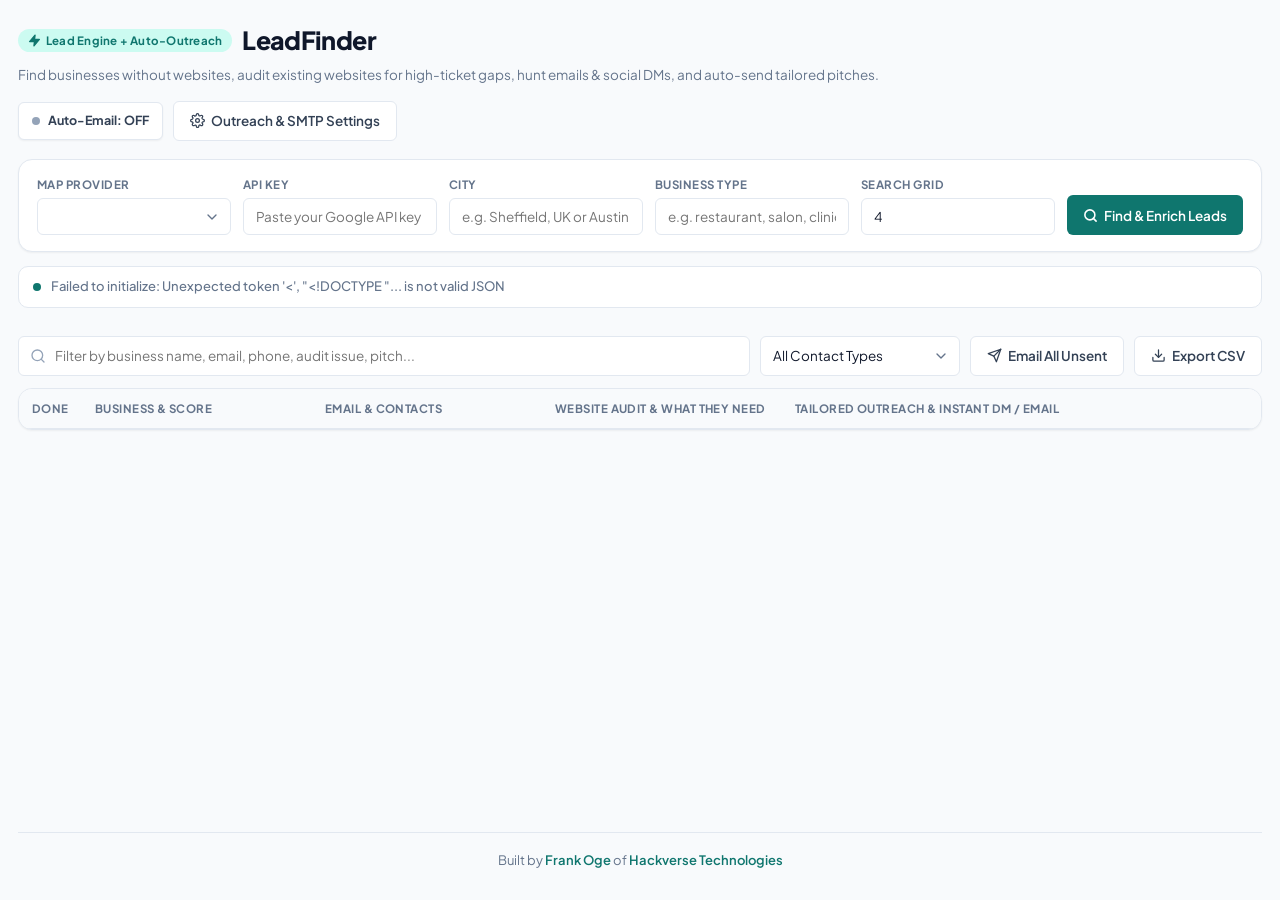
==== static/index.html @ 92f9d6c5 "feat: add autonomous outreach engine, live website audits, multi-tier map fallbacks, and deep email " ====
<!doctype html>
<html lang="en">
<head>
  <meta charset="utf-8">
  <meta name="viewport" content="width=device-width, initial-scale=1">
  <title>LeadFinder — Local Business Lead Hunter, Website Auditor & Auto-Outreach</title>
  <link rel="preconnect" href="https://fonts.googleapis.com">
  <link rel="preconnect" href="https://fonts.gstatic.com" crossorigin>
  <link href="https://fonts.googleapis.com/css2?family=Plus+Jakarta+Sans:wght@400;500;600;700;800&display=swap" rel="stylesheet">
  <link rel="stylesheet" href="style.css">
</head>
<body>
  <div class="app-shell">
    <header class="app-header">
      <div class="header-top">
        <div class="header-main">
          <div class="brand">
            <div class="brand-badge">
              <svg class="icon-zap" width="13" height="13" viewBox="0 0 24 24" fill="none" stroke="currentColor" stroke-width="2.5" stroke-linecap="round" stroke-linejoin="round">
                <polygon points="13 2 3 14 12 14 11 22 21 10 12 10 13 2"></polygon>
              </svg>
              Lead Engine + Auto-Outreach
            </div>
            <h1>LeadFinder</h1>
          </div>
          <p class="subtitle">Find businesses without websites, audit existing websites for high-ticket gaps, hunt emails &amp; social DMs, and auto-send tailored pitches.</p>
        </div>

        <div class="header-actions">
          <label class="auto-send-pill" title="Automatically email leads via SMTP as soon as their email is discovered">
            <input type="checkbox" id="quickAutoSend">
            <span class="pill-dot"></span>
            <span id="autoSendLabel">Auto-Email: OFF</span>
          </label>
          <button type="button" id="openSettingsBtn" class="btn-secondary btn-settings">
            <svg width="15" height="15" viewBox="0 0 24 24" fill="none" stroke="currentColor" stroke-width="2" stroke-linecap="round" stroke-linejoin="round">
              <circle cx="12" cy="12" r="3"></circle>
              <path d="M19.4 15a1.65 1.65 0 0 0 .33 1.82l.06.06a2 2 0 0 1 0 2.83 2 2 0 0 1-2.83 0l-.06-.06a1.65 1.65 0 0 0-1.82-.33 1.65 1.65 0 0 0-1 1.51V21a2 2 0 0 1-2 2 2 2 0 0 1-2-2v-.09A1.65 1.65 0 0 0 9 19.4a1.65 1.65 0 0 0-1.82.33l-.06.06a2 2 0 0 1-2.83 0 2 2 0 0 1 0-2.83l.06-.06a1.65 1.65 0 0 0 .33-1.82 1.65 1.65 0 0 0-1.51-1H3a2 2 0 0 1-2-2 2 2 0 0 1 2-2h.09A1.65 1.65 0 0 0 4.6 9a1.65 1.65 0 0 0-.33-1.82l-.06-.06a2 2 0 0 1 0-2.83 2 2 0 0 1 2.83 0l.06.06a1.65 1.65 0 0 0 1.82.33H9a1.65 1.65 0 0 0 1-1.51V3a2 2 0 0 1 2-2 2 2 0 0 1 2 2v.09a1.65 1.65 0 0 0 1 1.51 1.65 1.65 0 0 0 1.82-.33l.06-.06a2 2 0 0 1 2.83 0 2 2 0 0 1 0 2.83l-.06.06a1.65 1.65 0 0 0-.33 1.82V9a1.65 1.65 0 0 0 1.51 1H21a2 2 0 0 1 2 2 2 2 0 0 1-2 2h-.09a1.65 1.65 0 0 0-1.51 1z"></path>
            </svg>
            Outreach &amp; SMTP Settings
          </button>
        </div>
      </div>
    </header>

    <main>
      <form id="f" class="search-form">
        <div class="form-row">
          <div class="field-wrap" id="providerBox">
            <label for="provider">Map provider</label>
            <div class="select-wrapper">
              <select id="provider" aria-label="Map provider"></select>
            </div>
          </div>

          <div class="field-wrap" id="keyBox">
            <label for="key">API key</label>
            <input id="key" type="password" autocomplete="off" placeholder="Paste your Google API key">
          </div>

          <div class="field-wrap" id="cityBox">
            <label for="city">City</label>
            <input id="city" required placeholder="e.g. Sheffield, UK or Austin, Texas (or 53.38, -1.47)">
          </div>

          <div class="field-wrap" id="catBox">
            <label for="cat">Business type</label>
            <input id="cat" required placeholder="e.g. restaurant, salon, clinic, hotel, dentist">
          </div>

          <div class="field-wrap" id="gridBox">
            <label for="grid">Search grid</label>
            <input id="grid" type="number" min="1" max="10" value="4">
          </div>

          <div class="field-wrap button-wrap">
            <button id="go" type="submit">
              <svg width="15" height="15" viewBox="0 0 24 24" fill="none" stroke="currentColor" stroke-width="2.5" stroke-linecap="round" stroke-linejoin="round">
                <circle cx="11" cy="11" r="8"></circle>
                <line x1="21" y1="21" x2="16.65" y2="16.65"></line>
              </svg>
              <span class="btn-text">Find &amp; Enrich Leads</span>
            </button>
          </div>
        </div>
      </form>

      <div class="status-panel">
        <div class="status-left">
          <div class="status-indicator" id="statusDot"></div>
          <p id="status">Pick a city and business type to start finding, auditing, and pitching leads.</p>
        </div>
        <div class="status-stats" id="statusStats"></div>
      </div>

      <nav id="tabs" class="tabs-nav" aria-label="Filter results by website status"></nav>

      <div class="action-bar">
        <div class="filter-box">
          <svg class="search-icon" width="16" height="16" viewBox="0 0 24 24" fill="none" stroke="currentColor" stroke-width="2" stroke-linecap="round" stroke-linejoin="round">
            <circle cx="11" cy="11" r="8"></circle>
            <line x1="21" y1="21" x2="16.65" y2="16.65"></line>
          </svg>
          <input id="q" placeholder="Filter by business name, email, phone, audit issue, pitch...">
        </div>

        <div class="contact-filter-wrap">
          <select id="contactFilter" aria-label="Filter by contact availability">
            <option value="all">All Contact Types</option>
            <option value="has_email">Has Verified Email</option>
            <option value="has_dm">Has Social DM or WhatsApp</option>
            <option value="unsent_email">Unsent Emails Only</option>
          </select>
        </div>

        <button id="sendAllBtn" type="button" class="btn-secondary" title="Send tailored outreach emails to all visible leads with an unsent email">
          <svg width="15" height="15" viewBox="0 0 24 24" fill="none" stroke="currentColor" stroke-width="2" stroke-linecap="round" stroke-linejoin="round">
            <line x1="22" y1="2" x2="11" y2="13"></line>
            <polygon points="22 2 15 22 11 13 2 9 22 2"></polygon>
          </svg>
          <span id="sendAllText">Email All Unsent</span>
        </button>

        <button id="csv" type="button" class="btn-secondary">
          <svg width="15" height="15" viewBox="0 0 24 24" fill="none" stroke="currentColor" stroke-width="2" stroke-linecap="round" stroke-linejoin="round">
            <path d="M21 15v4a2 2 0 0 1-2 2H5a2 2 0 0 1-2-2v-4"></path>
            <polyline points="7 10 12 15 17 10"></polyline>
            <line x1="12" y1="15" x2="12" y2="3"></line>
          </svg>
          Export CSV
        </button>
      </div>

      <div class="wrap">
        <table id="leadTable">
          <thead>
            <tr>
              <th class="th-done" title="Mark contacted">Done</th>
              <th class="th-biz">Business &amp; Score</th>
              <th class="th-email">Email &amp; Contacts</th>
              <th class="th-status">Website Audit &amp; What They Need</th>
              <th class="th-outreach">Tailored Outreach &amp; Instant DM / Email</th>
            </tr>
          </thead>
          <tbody id="rows"></tbody>
        </table>
      </div>
    </main>

    <footer class="app-footer">
      <p>
        Built by <a href="https://frankoge.com" target="_blank" rel="noopener">Frank Oge</a> of <a href="https://hackversetechnologies.vercel.app" target="_blank" rel="noopener">Hackverse Technologies</a>
      </p>
    </footer>
  </div>

  <!-- Pitch Preview / Edit Modal -->
  <div id="pitchModal" class="modal-backdrop" hidden>
    <div class="modal-card">
      <div class="modal-header">
        <div>
          <span class="modal-eyebrow" id="pitchModalStatus">Tailored Outreach Writeup</span>
          <h2 id="pitchModalTitle">Business Name</h2>
        </div>
        <button type="button" class="modal-close" id="closePitchModal" aria-label="Close">&times;</button>
      </div>

      <div class="modal-body">
        <div class="pitch-controls-bar">
          <div class="field-wrap">
            <label for="pitchAngleSelect">Proposal / Pitch Angle</label>
            <div class="select-wrapper">
              <select id="pitchAngleSelect">
                <option value="auto">Smart Match (Based on Site Status &amp; Audit)</option>
                <option value="web_design">Custom Website Build / Modern Redesign</option>
                <option value="ai_automation">24/7 AI Receptionist &amp; WhatsApp Booking Bot</option>
                <option value="local_seo">Local SEO &amp; Google Maps Top-3 Ranking</option>
                <option value="ads_funnel">Meta/Google Ads &amp; Retargeting Funnel</option>
                <option value="custom">Custom Offer (From Settings)</option>
              </select>
            </div>
          </div>
          <button type="button" id="regenPitchBtn" class="btn-secondary">
            <svg width="14" height="14" viewBox="0 0 24 24" fill="none" stroke="currentColor" stroke-width="2" stroke-linecap="round" stroke-linejoin="round">
              <polyline points="23 4 23 10 17 10"></polyline>
              <polyline points="1 20 1 14 7 14"></polyline>
              <path d="M3.51 9a9 9 0 0 1 14.85-3.36L23 10M1 14l4.64 4.36A9 9 0 0 0 20.49 15"></path>
            </svg>
            Rewrite Pitch
          </button>
          <button type="button" id="aiRewriteBtn" class="btn-secondary" title="Uses Gemini or Groq API if configured in Settings">
            ✨ AI Polish
          </button>
        </div>

        <div id="pitchAuditSummary" class="pitch-audit-box"></div>

        <div class="field-wrap" style="margin-bottom: 12px;">
          <label for="pitchSubjectInput">Email Subject Line</label>
          <input id="pitchSubjectInput" type="text">
        </div>

        <div class="field-wrap" style="margin-bottom: 14px;">
          <label for="pitchBodyInput">Tailored Email Writeup</label>
          <textarea id="pitchBodyInput" rows="8"></textarea>
        </div>

        <div class="field-wrap">
          <label for="pitchDmInput">Short Social DM / WhatsApp Message (1-Click Copy &amp; DM)</label>
          <textarea id="pitchDmInput" rows="3"></textarea>
        </div>
      </div>

      <div class="modal-footer">
        <div class="modal-footer-left">
          <button type="button" id="modalCopyEmailBtn" class="btn-secondary">Copy Email Pitch</button>
          <button type="button" id="modalCopyDmBtn" class="btn-secondary">Copy Short DM</button>
        </div>
        <div class="modal-footer-right">
          <a id="modalWaBtn" href="#" target="_blank" rel="noopener" class="btn-action btn-wa" hidden>WhatsApp Pitch</a>
          <button type="button" id="modalCopyOpenDmBtn" class="btn-action btn-dm" hidden>Copy &amp; Open DM</button>
          <a id="modalMailtoBtn" href="#" class="btn-secondary">Open Mail App</a>
          <button type="button" id="modalSendSmtpBtn" class="btn-primary">Send Email Now</button>
        </div>
      </div>
    </div>
  </div>

  <!-- Settings Modal -->
  <div id="settingsModal" class="modal-backdrop" hidden>
    <div class="modal-card modal-lg">
      <div class="modal-header">
        <div>
          <span class="modal-eyebrow">Outreach &amp; Enrichment Configuration</span>
          <h2>Identity, Proposals &amp; Auto-Email Settings</h2>
        </div>
        <button type="button" class="modal-close" id="closeSettingsModal" aria-label="Close">&times;</button>
      </div>

      <form id="settingsForm" class="modal-body settings-grid">
        <div class="settings-section">
          <h3>1. Your Identity &amp; Signature</h3>
          <div class="grid-2">
            <div class="field-wrap">
              <label for="s_sender_name">Your Name</label>
              <input id="s_sender_name" placeholder="Frank Oge">
            </div>
            <div class="field-wrap">
              <label for="s_sender_company">Company / Agency</label>
              <input id="s_sender_company" placeholder="Hackverse Technologies">
            </div>
            <div class="field-wrap">
              <label for="s_sender_portfolio">Portfolio Website</label>
              <input id="s_sender_portfolio" placeholder="https://frankoge.com">
            </div>
            <div class="field-wrap">
              <label for="s_sender_phone">Your Phone / WhatsApp (Optional)</label>
              <input id="s_sender_phone" placeholder="+234 ...">
            </div>
          </div>
        </div>

        <div class="settings-section">
          <h3>2. Default Proposal Strategy</h3>
          <div class="field-wrap" style="margin-bottom: 10px;">
            <label for="s_pitch_angle">Default Pitch Angle for Leads</label>
            <div class="select-wrapper">
              <select id="s_pitch_angle">
                <option value="auto">Smart Auto-Match (Web Build for No-Site, Audit Fixes for Working Sites)</option>
                <option value="web_design">Custom Website Design &amp; High-Converting Rebuild</option>
                <option value="ai_automation">24/7 AI Receptionist, Chat Widget &amp; WhatsApp Booking Automation</option>
                <option value="local_seo">Local SEO &amp; Google Maps Top-3 Pack Ranking</option>
                <option value="ads_funnel">Google/Meta Ads &amp; Retargeting Funnel</option>
                <option value="custom">Custom Pitch Offer (Entered Below)</option>
              </select>
            </div>
          </div>
          <div class="field-wrap">
            <label for="s_custom_offer">Custom Pitch Offer (Optional)</label>
            <textarea id="s_custom_offer" rows="2" placeholder="e.g. We help clinics and salons in your city add an automated WhatsApp booking system that increases appointments by 30%..."></textarea>
          </div>
        </div>

        <div class="settings-section">
          <h3>3. Auto-Email (SMTP) Configuration</h3>
          <p class="section-hint">When enabled, LeadFinder automatically sends your tailored pitch whenever it discovers a verified email address (and never emails the same address twice).</p>
          <div class="grid-2">
            <div class="field-wrap">
              <label for="s_smtp_email">Sending Email (Gmail / Workspace / SMTP)</label>
              <input id="s_smtp_email" type="email" placeholder="you@yourdomain.com">
            </div>
            <div class="field-wrap">
              <label for="s_smtp_password">App Password (16-char Google App Password)</label>
              <input id="s_smtp_password" type="password" autocomplete="off" placeholder="••••••••••••••••">
            </div>
            <div class="field-wrap">
              <label for="s_smtp_host">SMTP Host</label>
              <input id="s_smtp_host" placeholder="smtp.gmail.com">
            </div>
            <div class="field-wrap">
              <label for="s_smtp_port">SMTP Port (465 SSL or 587 TLS)</label>
              <input id="s_smtp_port" type="number" value="465">
            </div>
          </div>

          <div class="checkbox-row">
            <label class="check-label">
              <input type="checkbox" id="s_auto_send_email">
              <strong>Auto-send email immediately when a lead's email is discovered</strong>
            </label>
            <label class="check-label">
              <input type="checkbox" id="s_dry_run">
              <span>Dry-Run Mode (Simulate sending without dispatching via SMTP)</span>
            </label>
          </div>

          <div style="margin-top: 10px; display: flex; align-items: center; gap: 10px;">
            <button type="button" id="testSmtpBtn" class="btn-secondary" style="height: 34px; padding: 0 12px; font-size: 12px;">Test SMTP Connection</button>
            <span id="smtpTestStatus" class="site-note"></span>
          </div>
        </div>

        <div class="settings-section">
          <h3>4. Optional API Keys (Hunter.io / Gemini / Groq)</h3>
          <p class="section-hint">100% optional. LeadFinder already hunts emails via search snippets, directories, and website crawling for free without any keys.</p>
          <div class="grid-3">
            <div class="field-wrap">
              <label for="s_hunter_api_key">Hunter.io Key (Domain Emails)</label>
              <input id="s_hunter_api_key" type="password" autocomplete="off" placeholder="Optional">
            </div>
            <div class="field-wrap">
              <label for="s_gemini_api_key">Gemini API Key (AI Pitch)</label>
              <input id="s_gemini_api_key" type="password" autocomplete="off" placeholder="AIzaSy... (Optional)">
            </div>
            <div class="field-wrap">
              <label for="s_groq_api_key">Groq API Key (Llama 3.3)</label>
              <input id="s_groq_api_key" type="password" autocomplete="off" placeholder="gsk_... (Optional)">
            </div>
          </div>
        </div>

        <div class="modal-footer" style="padding: 14px 0 0; border-top: 1px solid var(--line);">
          <span id="sentLedgerCount" class="site-note">0 emails logged in deduplication guard</span>
          <div class="modal-footer-right">
            <button type="button" class="btn-secondary" id="cancelSettingsBtn">Cancel</button>
            <button type="submit" class="btn-primary">Save Settings</button>
          </div>
        </div>
      </form>
    </div>
  </div>

  <!-- Toast Notification -->
  <div id="toast" class="toast" hidden></div>

  <script src="app.js"></script>
</body>
</html>
---- static/style.css ----
:root {
  --bg: #f8fafc;
  --surface: #ffffff;
  --surface-alt: #f1f5f9;
  --ink: #0f172a;
  --ink-secondary: #334155;
  --mute: #64748b;
  --mute-light: #94a3b8;
  --line: #e2e8f0;
  --line-focus: #0f766e;
  --primary: #0f766e;
  --primary-hover: #115e59;
  --primary-active: #134e4a;

  --ok-bg: #ecfdf5;
  --ok-border: #a7f3d0;
  --ok-text: #065f46;

  --bad-bg: #fef2f2;
  --bad-border: #fecaca;
  --bad-text: #991b1b;

  --warn-bg: #fffbeb;
  --warn-border: #fde68a;
  --warn-text: #92400e;

  --purple-bg: #f5f3ff;
  --purple-border: #ddd6fe;
  --purple-text: #5b21b6;

  --shadow-sm: 0 1px 2px 0 rgb(0 0 0 / 0.05);
  --shadow-md: 0 4px 6px -1px rgb(0 0 0 / 0.07), 0 2px 4px -2px rgb(0 0 0 / 0.07);
  --shadow-lg: 0 20px 25px -5px rgb(0 0 0 / 0.12), 0 8px 10px -6px rgb(0 0 0 / 0.08);
  --radius-sm: 6px;
  --radius-md: 10px;
  --radius-lg: 14px;
}

[hidden] {
  display: none !important;
}

*, *::before, *::after {
  box-sizing: border-box;
}

body {
  margin: 0;
  padding: 22px 18px;
  background: var(--bg);
  color: var(--ink);
  font-family: "Plus Jakarta Sans", system-ui, -apple-system, BlinkMacSystemFont, "Segoe UI", Roboto, sans-serif;
  font-size: 13.5px;
  line-height: 1.5;
  -webkit-font-smoothing: antialiased;
}

.app-shell {
  max-width: 1380px;
  margin: 0 auto;
  display: flex;
  flex-direction: column;
  min-height: calc(100vh - 44px);
}

main {
  flex: 1;
}

/* Header */
.app-header {
  margin-bottom: 18px;
}

.header-top {
  display: flex;
  align-items: flex-start;
  justify-content: space-between;
  gap: 16px;
  flex-wrap: wrap;
}

.header-main .brand {
  display: flex;
  align-items: center;
  gap: 10px;
}

.brand-badge {
  display: inline-flex;
  align-items: center;
  gap: 5px;
  background: #ccfbf1;
  color: #0f766e;
  font-size: 11.5px;
  font-weight: 700;
  padding: 3px 10px;
  border-radius: 99px;
  letter-spacing: 0.02em;
}

.icon-zap {
  fill: #0f766e;
}

.app-header h1 {
  margin: 0;
  font-size: 25px;
  font-weight: 800;
  letter-spacing: -0.025em;
  color: var(--ink);
}

.subtitle {
  margin: 5px 0 0;
  color: var(--mute);
  font-size: 13.5px;
}

.header-actions {
  display: flex;
  align-items: center;
  gap: 10px;
  flex-wrap: wrap;
}

.auto-send-pill {
  display: inline-flex;
  align-items: center;
  gap: 8px;
  padding: 0 13px;
  height: 38px;
  border-radius: var(--radius-sm);
  border: 1px solid var(--line);
  background: var(--surface);
  font-size: 12.5px;
  font-weight: 700;
  color: var(--ink-secondary);
  cursor: pointer;
  user-select: none;
  box-shadow: var(--shadow-sm);
}

.auto-send-pill input {
  display: none;
}

.pill-dot {
  width: 8px;
  height: 8px;
  border-radius: 50%;
  background: var(--mute-light);
  transition: background-color 0.2s ease, box-shadow 0.2s ease;
}

.auto-send-pill input:checked + .pill-dot {
  background: #10b981;
  box-shadow: 0 0 0 3px rgba(16, 185, 129, 0.2);
}

.btn-settings {
  height: 38px;
  padding: 0 14px;
  font-size: 13px;
}

/* Form & Input Controls */
.search-form {
  background: var(--surface);
  padding: 16px 18px;
  border: 1px solid var(--line);
  border-radius: var(--radius-lg);
  box-shadow: var(--shadow-sm);
  margin-bottom: 14px;
}

.form-row {
  display: flex;
  flex-wrap: wrap;
  align-items: flex-end;
  gap: 12px;
}

.field-wrap {
  display: flex;
  flex-direction: column;
  gap: 5px;
  flex: 1 1 170px;
  min-width: 0;
}

.field-wrap label {
  font-size: 11.5px;
  font-weight: 700;
  text-transform: uppercase;
  letter-spacing: 0.04em;
  color: var(--mute);
}

.select-wrapper {
  position: relative;
  width: 100%;
}

select, input, textarea {
  width: 100%;
  padding: 9px 12px;
  border: 1px solid var(--line);
  border-radius: var(--radius-sm);
  font-family: inherit;
  font-size: 13.5px;
  color: var(--ink);
  background: #ffffff;
  transition: border-color 0.15s ease, box-shadow 0.15s ease;
  min-width: 0;
}

textarea {
  resize: vertical;
  line-height: 1.5;
}

select {
  cursor: pointer;
  appearance: none;
  background-image: url("data:image/svg+xml,%3Csvg xmlns='http://www.w3.org/2000/svg' width='16' height='16' viewBox='0 0 24 24' fill='none' stroke='%2364748b' stroke-width='2' stroke-linecap='round' stroke-linejoin='round'%3E%3Cpolyline points='6 9 12 15 18 9'%3E%3C/polyline%3E%3C/svg%3E");
  background-repeat: no-repeat;
  background-position: right 10px center;
  padding-right: 32px;
}

input:focus, select:focus, textarea:focus {
  outline: none;
  border-color: var(--line-focus);
  box-shadow: 0 0 0 3px rgba(15, 118, 110, 0.14);
}

.button-wrap {
  flex: 0 0 auto;
  min-width: 140px;
}

button, .btn-action, .btn-primary, .btn-secondary {
  display: inline-flex;
  align-items: center;
  justify-content: center;
  gap: 6px;
  padding: 9px 16px;
  border: 0;
  border-radius: var(--radius-sm);
  background: var(--primary);
  color: #ffffff;
  font-family: inherit;
  font-size: 13.5px;
  font-weight: 600;
  cursor: pointer;
  text-decoration: none;
  transition: background-color 0.15s ease, transform 0.05s ease;
  user-select: none;
  white-space: nowrap;
  height: 40px;
}

button:hover:not(:disabled), .btn-primary:hover:not(:disabled) {
  background: var(--primary-hover);
}

button:active:not(:disabled) {
  background: var(--primary-active);
  transform: translateY(1px);
}

button:disabled {
  opacity: 0.55;
  cursor: not-allowed;
}

.btn-secondary {
  background: #ffffff;
  color: var(--ink-secondary);
  border: 1px solid var(--line);
}

.btn-secondary:hover:not(:disabled) {
  background: var(--surface-alt);
  border-color: var(--mute-light);
}

/* Status Panel */
.status-panel {
  display: flex;
  align-items: center;
  justify-content: space-between;
  flex-wrap: wrap;
  gap: 10px;
  padding: 10px 14px;
  background: var(--surface);
  border: 1px solid var(--line);
  border-radius: var(--radius-md);
  margin-bottom: 12px;
  font-size: 13px;
}

.status-left {
  display: flex;
  align-items: center;
  gap: 10px;
}

.status-indicator {
  width: 8px;
  height: 8px;
  border-radius: 50%;
  background: var(--primary);
  flex-shrink: 0;
}

#status {
  margin: 0;
  color: var(--mute);
  font-weight: 500;
}

.status-stats {
  display: flex;
  align-items: center;
  gap: 6px;
  flex-wrap: wrap;
}

.stat-pill {
  background: var(--surface-alt);
  color: var(--ink-secondary);
  padding: 3px 9px;
  border-radius: 99px;
  font-size: 11.5px;
  font-weight: 600;
  border: 1px solid var(--line);
}

.stat-pill.stat-sent {
  background: var(--ok-bg);
  color: var(--ok-text);
  border-color: var(--ok-border);
}

/* Tabs */
.tabs-nav {
  display: flex;
  gap: 8px;
  overflow-x: auto;
  padding-bottom: 4px;
  margin-bottom: 12px;
  -webkit-overflow-scrolling: touch;
  scrollbar-width: thin;
}

.tabs-nav button {
  background: var(--surface);
  color: var(--mute);
  border: 1px solid var(--line);
  border-radius: 20px;
  padding: 5px 14px;
  font-size: 12.5px;
  font-weight: 600;
  height: 33px;
  flex-shrink: 0;
}

.tabs-nav button:hover {
  background: var(--surface-alt);
  color: var(--ink);
}

.tabs-nav button.on {
  background: var(--ink);
  color: #ffffff;
  border-color: var(--ink);
}

/* Action Bar */
.action-bar {
  display: flex;
  gap: 10px;
  margin-bottom: 12px;
  flex-wrap: wrap;
}

.filter-box {
  position: relative;
  flex: 1 1 280px;
}

.search-icon {
  position: absolute;
  left: 12px;
  top: 50%;
  transform: translateY(-50%);
  color: var(--mute-light);
  pointer-events: none;
}

.filter-box input {
  padding-left: 36px;
  background: var(--surface);
  height: 40px;
}

.contact-filter-wrap {
  flex: 0 0 200px;
}

.contact-filter-wrap select {
  height: 40px;
}

/* Results Table */
.wrap {
  overflow-x: auto;
  background: var(--surface);
  border: 1px solid var(--line);
  border-radius: var(--radius-lg);
  box-shadow: var(--shadow-sm);
  -webkit-overflow-scrolling: touch;
}

table {
  width: 100%;
  border-collapse: collapse;
  min-width: 1060px;
  font-size: 13px;
}

th {
  text-align: left;
  font-size: 11.5px;
  font-weight: 700;
  text-transform: uppercase;
  letter-spacing: 0.04em;
  color: var(--mute);
  background: #f8fafc;
  padding: 11px 13px;
  border-bottom: 1px solid var(--line);
  white-space: nowrap;
}

td {
  padding: 12px 13px;
  border-bottom: 1px solid var(--line);
  vertical-align: top;
  color: var(--ink);
}

tr:last-child td {
  border-bottom: 0;
}

tbody tr:hover {
  background-color: #f8fafc;
}

tbody tr.row-contacted {
  background-color: #f8fafc;
  opacity: 0.78;
}

/* Column widths */
.th-done, .td-done {
  width: 42px;
  text-align: center;
}

.th-biz, .td-biz {
  width: 230px;
}

.th-email, .td-contacts {
  width: 230px;
}

.th-status, .td-audit {
  width: 240px;
}

.th-outreach, .td-outreach {
  min-width: 340px;
}

.td-done input[type="checkbox"] {
  width: 17px;
  height: 17px;
  cursor: pointer;
  accent-color: var(--primary);
}

.biz-header {
  display: flex;
  align-items: flex-start;
  justify-content: space-between;
  gap: 6px;
}

.biz-name {
  font-weight: 700;
  font-size: 13.5px;
  color: var(--ink);
  line-height: 1.3;
}

.score-badge {
  display: inline-flex;
  align-items: center;
  justify-content: center;
  font-size: 10.5px;
  font-weight: 800;
  padding: 1px 6px;
  border-radius: 99px;
  flex-shrink: 0;
}

.score-hot {
  background: #fef2f2;
  color: #dc2626;
  border: 1px solid #fecaca;
}

.score-warm {
  background: #fffbeb;
  color: #d97706;
  border: 1px solid #fde68a;
}

.score-ok {
  background: var(--surface-alt);
  color: var(--mute);
  border: 1px solid var(--line);
}

.biz-meta {
  color: var(--mute);
  font-size: 11.5px;
  display: block;
  margin-top: 2px;
}

.biz-tags-row {
  display: flex;
  align-items: center;
  flex-wrap: wrap;
  gap: 6px;
  margin-top: 5px;
}

.category-tag {
  display: inline-block;
  background: var(--surface-alt);
  color: var(--ink-secondary);
  padding: 1px 6px;
  border-radius: 4px;
  font-size: 10.5px;
  font-weight: 600;
  text-transform: capitalize;
}

.map-inline-link {
  display: inline-flex;
  align-items: center;
  gap: 3px;
  color: var(--mute);
  font-size: 11px;
  font-weight: 600;
  text-decoration: none;
}

.map-inline-link:hover {
  color: var(--primary);
}

/* Lucide Icon styling */
.lucide-icon {
  display: inline-block;
  vertical-align: -2px;
  flex-shrink: 0;
}

.star-icon {
  color: #eab308;
  fill: #eab308;
}

.rating-val {
  font-weight: 700;
  font-size: 11.5px;
  display: inline-flex;
  align-items: center;
  gap: 3px;
  color: var(--ink);
}

/* Contacts Column */
.email-block {
  margin-bottom: 5px;
}

.email-link {
  display: inline-flex;
  align-items: center;
  gap: 5px;
  color: var(--primary);
  font-weight: 700;
  font-size: 12.5px;
  text-decoration: none;
  word-break: break-all;
}

.email-link:hover {
  text-decoration: underline;
}

.email-secondary {
  color: var(--mute);
  font-size: 10.5px;
  margin-top: 2px;
  display: block;
}

.email-badge {
  display: inline-block;
  font-size: 10px;
  font-weight: 700;
  padding: 1px 6px;
  border-radius: 4px;
  margin-left: 4px;
}

.email-badge.sent, .email-badge.simulated {
  background: var(--ok-bg);
  color: var(--ok-text);
  border: 1px solid var(--ok-border);
}

.email-badge.already {
  background: var(--surface-alt);
  color: var(--mute);
}

.email-badge.err {
  background: var(--bad-bg);
  color: var(--bad-text);
}

.contact-line {
  display: flex;
  align-items: center;
  flex-wrap: wrap;
  gap: 5px;
  margin-top: 4px;
}

.contact-item {
  display: inline-flex;
  align-items: center;
  gap: 4px;
  color: var(--ink-secondary);
  text-decoration: none;
  font-size: 12px;
  font-weight: 500;
}

.contact-item:hover {
  color: var(--primary);
}

.badge-wa {
  display: inline-flex;
  align-items: center;
  gap: 3px;
  background: #16a34a;
  color: white;
  font-size: 10.5px;
  font-weight: 700;
  padding: 2px 7px;
  border-radius: 4px;
  text-decoration: none;
}

.badge-wa:hover {
  background: #15803d;
}

.socials-row {
  display: flex;
  flex-wrap: wrap;
  gap: 4px;
  margin-top: 5px;
}

.social-pill {
  display: inline-flex;
  align-items: center;
  gap: 4px;
  background: var(--surface-alt);
  color: var(--ink-secondary);
  border: 1px solid var(--line);
  border-radius: 4px;
  padding: 2px 6px;
  font-size: 11px;
  font-weight: 600;
  text-decoration: none;
}

.social-pill:hover {
  border-color: var(--primary);
  color: var(--primary);
}

/* Status & Audit Column */
.tag {
  display: inline-flex;
  align-items: center;
  gap: 4px;
  padding: 2px 8px;
  border-radius: 99px;
  font-size: 11px;
  font-weight: 700;
  border: 1px solid currentColor;
  white-space: nowrap;
}

.tag.working {
  background: var(--ok-bg);
  border-color: var(--ok-border);
  color: var(--ok-text);
}

.tag.broken {
  background: var(--bad-bg);
  border-color: var(--bad-border);
  color: var(--bad-text);
}

.tag.social_only {
  background: var(--purple-bg);
  border-color: var(--purple-border);
  color: var(--purple-text);
}

.tag.no_website {
  background: var(--warn-bg);
  border-color: var(--warn-border);
  color: var(--warn-text);
}

.site-wrap {
  display: flex;
  flex-direction: column;
  gap: 4px;
}

.site-top-line {
  display: flex;
  align-items: center;
  flex-wrap: wrap;
  gap: 6px;
}

.site-link {
  display: inline-flex;
  align-items: center;
  gap: 3px;
  color: var(--primary);
  font-weight: 600;
  text-decoration: none;
  font-size: 11.5px;
  word-break: break-all;
}

.site-link:hover {
  text-decoration: underline;
}

.site-note {
  font-size: 11px;
  color: var(--mute);
  line-height: 1.3;
}

.audit-pills-wrap {
  display: flex;
  flex-wrap: wrap;
  gap: 4px;
  margin-top: 2px;
}

.audit-pill {
  display: inline-block;
  background: #f1f5f9;
  color: #334155;
  border: 1px solid #cbd5e1;
  font-size: 10.5px;
  font-weight: 600;
  padding: 1.5px 6px;
  border-radius: 4px;
}

/* Outreach Column */
.outreach-box {
  display: flex;
  flex-direction: column;
  gap: 7px;
}

.outreach-preview {
  background: #f8fafc;
  border: 1px solid var(--line);
  border-radius: var(--radius-sm);
  padding: 7px 10px;
  cursor: pointer;
  transition: border-color 0.15s ease, background-color 0.15s ease;
}

.outreach-preview:hover {
  border-color: var(--primary);
  background: #f0fdfa;
}

.outreach-preview strong {
  display: block;
  font-size: 12px;
  color: var(--ink);
  margin-bottom: 2px;
}

.outreach-preview p {
  margin: 0;
  font-size: 11.5px;
  color: var(--mute);
  line-height: 1.35;
}

.outreach-actions {
  display: flex;
  align-items: center;
  flex-wrap: wrap;
  gap: 5px;
}

.btn-mini {
  display: inline-flex;
  align-items: center;
  gap: 4px;
  height: 27px;
  padding: 0 9px;
  border-radius: 5px;
  font-size: 11.5px;
  font-weight: 700;
  text-decoration: none;
  cursor: pointer;
  border: 1px solid transparent;
}

.btn-send-smtp {
  background: var(--primary);
  color: #ffffff;
}

.btn-send-smtp:hover {
  background: var(--primary-hover);
}

.btn-sent {
  background: var(--ok-bg);
  color: var(--ok-text);
  border-color: var(--ok-border);
}

.btn-mailto {
  background: #ffffff;
  color: var(--ink-secondary);
  border-color: var(--line);
}

.btn-mailto:hover {
  background: var(--surface-alt);
}

.btn-copy-dm {
  background: #4f46e5;
  color: #ffffff;
}

.btn-copy-dm:hover {
  background: #4338ca;
}

.btn-ghost {
  background: var(--surface-alt);
  color: var(--ink-secondary);
  border-color: var(--line);
}

.btn-ghost:hover {
  background: var(--line);
  color: var(--ink);
}

.dim {
  color: var(--mute-light);
  font-size: 12px;
}

/* Modals */
.modal-backdrop {
  position: fixed;
  inset: 0;
  background: rgba(15, 23, 42, 0.55);
  backdrop-filter: blur(2px);
  display: flex;
  align-items: center;
  justify-content: center;
  padding: 16px;
  z-index: 1000;
}

.modal-card {
  background: var(--surface);
  border-radius: var(--radius-lg);
  box-shadow: var(--shadow-lg);
  width: 100%;
  max-width: 680px;
  max-height: 92vh;
  display: flex;
  flex-direction: column;
  overflow: hidden;
  border: 1px solid var(--line);
}

.modal-card.modal-lg {
  max-width: 760px;
}

.modal-header {
  display: flex;
  align-items: flex-start;
  justify-content: space-between;
  padding: 16px 20px;
  border-bottom: 1px solid var(--line);
  background: #f8fafc;
}

.modal-eyebrow {
  font-size: 11px;
  font-weight: 700;
  text-transform: uppercase;
  letter-spacing: 0.05em;
  color: var(--primary);
  display: block;
}

.modal-header h2 {
  margin: 2px 0 0;
  font-size: 18px;
  font-weight: 800;
  color: var(--ink);
}

.modal-close {
  background: transparent;
  color: var(--mute);
  font-size: 24px;
  line-height: 1;
  width: 32px;
  height: 32px;
  padding: 0;
  border-radius: 6px;
}

.modal-close:hover {
  background: var(--line);
  color: var(--ink);
}

.modal-body {
  padding: 18px 20px;
  overflow-y: auto;
}

.pitch-controls-bar {
  display: flex;
  align-items: flex-end;
  gap: 8px;
  margin-bottom: 12px;
  flex-wrap: wrap;
}

.pitch-audit-box {
  background: #f8fafc;
  border: 1px solid var(--line);
  border-radius: var(--radius-sm);
  padding: 8px 12px;
  font-size: 12px;
  margin-bottom: 12px;
  display: flex;
  align-items: center;
  flex-wrap: wrap;
  gap: 6px;
}

.modal-footer {
  display: flex;
  align-items: center;
  justify-content: space-between;
  gap: 10px;
  padding: 14px 20px;
  border-top: 1px solid var(--line);
  background: #f8fafc;
  flex-wrap: wrap;
}

.modal-footer-left, .modal-footer-right {
  display: flex;
  align-items: center;
  gap: 8px;
  flex-wrap: wrap;
}

.btn-wa {
  background: #16a34a;
  color: #ffffff;
}

.btn-wa:hover {
  background: #15803d;
}

.btn-dm {
  background: #4f46e5;
  color: #ffffff;
}

.btn-dm:hover {
  background: #4338ca;
}

/* Settings Modal Sections */
.settings-grid {
  display: flex;
  flex-direction: column;
  gap: 18px;
}

.settings-section h3 {
  margin: 0 0 8px;
  font-size: 14px;
  font-weight: 800;
  color: var(--ink);
}

.section-hint {
  margin: -4px 0 10px;
  font-size: 12px;
  color: var(--mute);
}

.grid-2 {
  display: grid;
  grid-template-columns: repeat(2, 1fr);
  gap: 12px;
}

.grid-3 {
  display: grid;
  grid-template-columns: repeat(3, 1fr);
  gap: 12px;
}

.checkbox-row {
  display: flex;
  flex-direction: column;
  gap: 8px;
  margin-top: 12px;
}

.check-label {
  display: inline-flex;
  align-items: center;
  gap: 8px;
  font-size: 13px;
  cursor: pointer;
}

.check-label input[type="checkbox"] {
  width: 16px;
  height: 16px;
  accent-color: var(--primary);
}

/* Toast Notification */
.toast {
  position: fixed;
  bottom: 22px;
  right: 22px;
  background: var(--ink);
  color: #ffffff;
  padding: 11px 18px;
  border-radius: var(--radius-md);
  font-size: 13px;
  font-weight: 600;
  box-shadow: var(--shadow-lg);
  z-index: 2000;
}

/* Footer */
.app-footer {
  margin-top: 32px;
  padding: 18px 0 8px;
  text-align: center;
  border-top: 1px solid var(--line);
  color: var(--mute);
  font-size: 13px;
}

.app-footer p {
  margin: 0;
}

.app-footer a {
  color: var(--primary);
  font-weight: 600;
  text-decoration: none;
}

.app-footer a:hover {
  text-decoration: underline;
}

/* Responsive */
@media (max-width: 900px) {
  .grid-2, .grid-3 {
    grid-template-columns: 1fr;
  }

  .field-wrap {
    flex: 1 1 calc(50% - 6px);
  }

  .button-wrap {
    flex: 1 1 100%;
  }

  .button-wrap button {
    width: 100%;
  }
}

@media (max-width: 600px) {
  body {
    padding: 12px 8px;
  }

  .field-wrap {
    flex: 1 1 100%;
  }

  .action-bar {
    flex-direction: column;
  }

  .contact-filter-wrap {
    flex: 1 1 100%;
  }
}
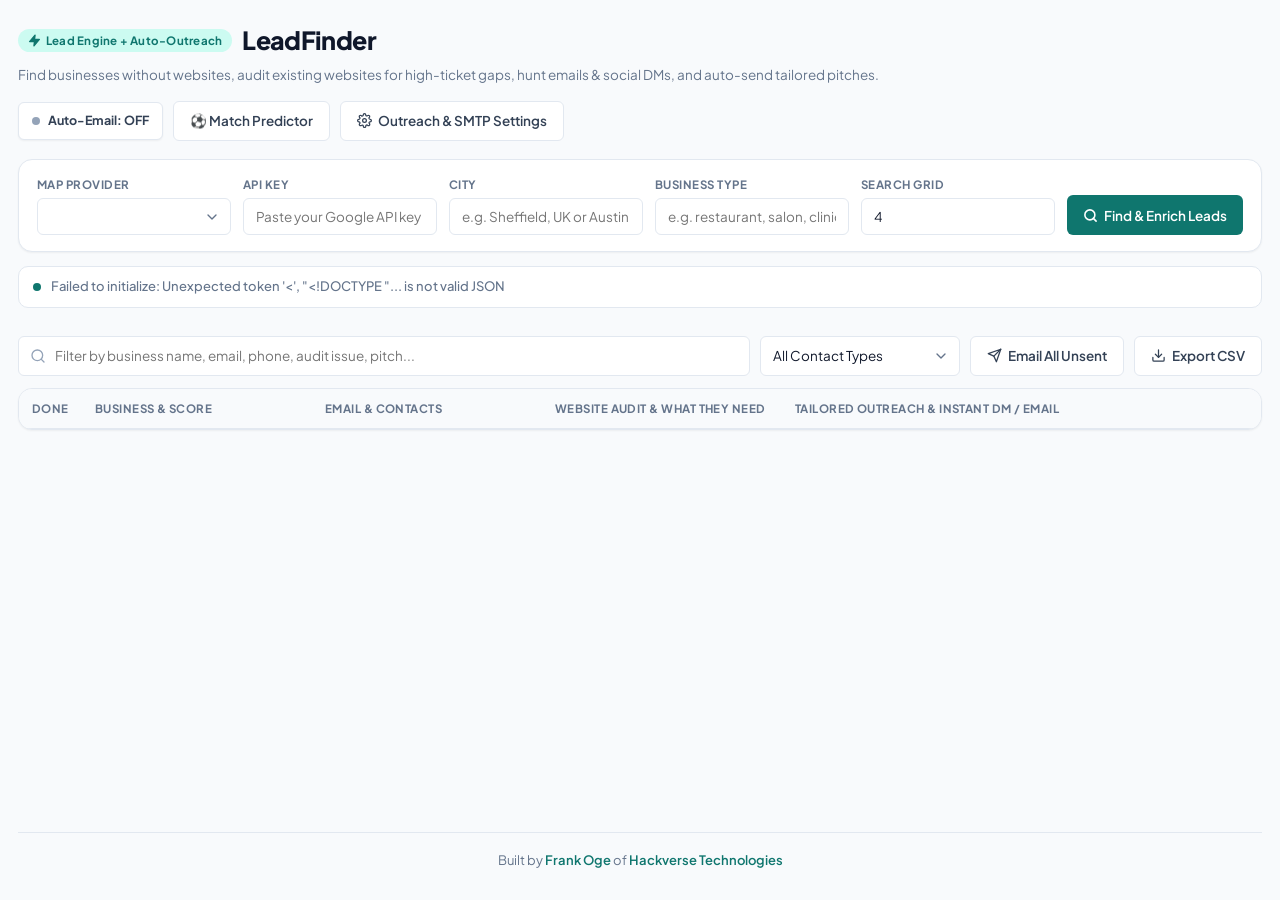
==== commit 91154e10: "Add web dashboard for the match outcome predictor - static/predictor.html / .css / .js: pick teams, " ====
--- a/static/index.html
+++ b/static/index.html
@@ -32,6 +32,7 @@
             <span class="pill-dot"></span>
             <span id="autoSendLabel">Auto-Email: OFF</span>
           </label>
+          <a class="btn-secondary predictor-link" href="/predictor.html" title="Statistical match outcome predictor">⚽ Match Predictor</a>
           <button type="button" id="openSettingsBtn" class="btn-secondary btn-settings">
             <svg width="15" height="15" viewBox="0 0 24 24" fill="none" stroke="currentColor" stroke-width="2" stroke-linecap="round" stroke-linejoin="round">
               <circle cx="12" cy="12" r="3"></circle>
@@ -108,8 +109,9 @@
           <select id="contactFilter" aria-label="Filter by contact availability">
             <option value="all">All Contact Types</option>
             <option value="has_email">Has Verified Email</option>
+            <option value="has_any_email">Has Any Email (Incl. Suggested)</option>
             <option value="has_dm">Has Social DM or WhatsApp</option>
-            <option value="unsent_email">Unsent Emails Only</option>
+            <option value="unsent_email">Unsent Verified Emails Only</option>
           </select>
         </div>
 
--- a/static/style.css
+++ b/static/style.css
@@ -644,6 +644,12 @@
   color: var(--mute);
 }
 
+.email-badge.guessed {
+  background: var(--warn-bg);
+  color: var(--warn-text);
+  border: 1px solid var(--warn-border);
+}
+
 .email-badge.err {
   background: var(--bad-bg);
   color: var(--bad-text);
